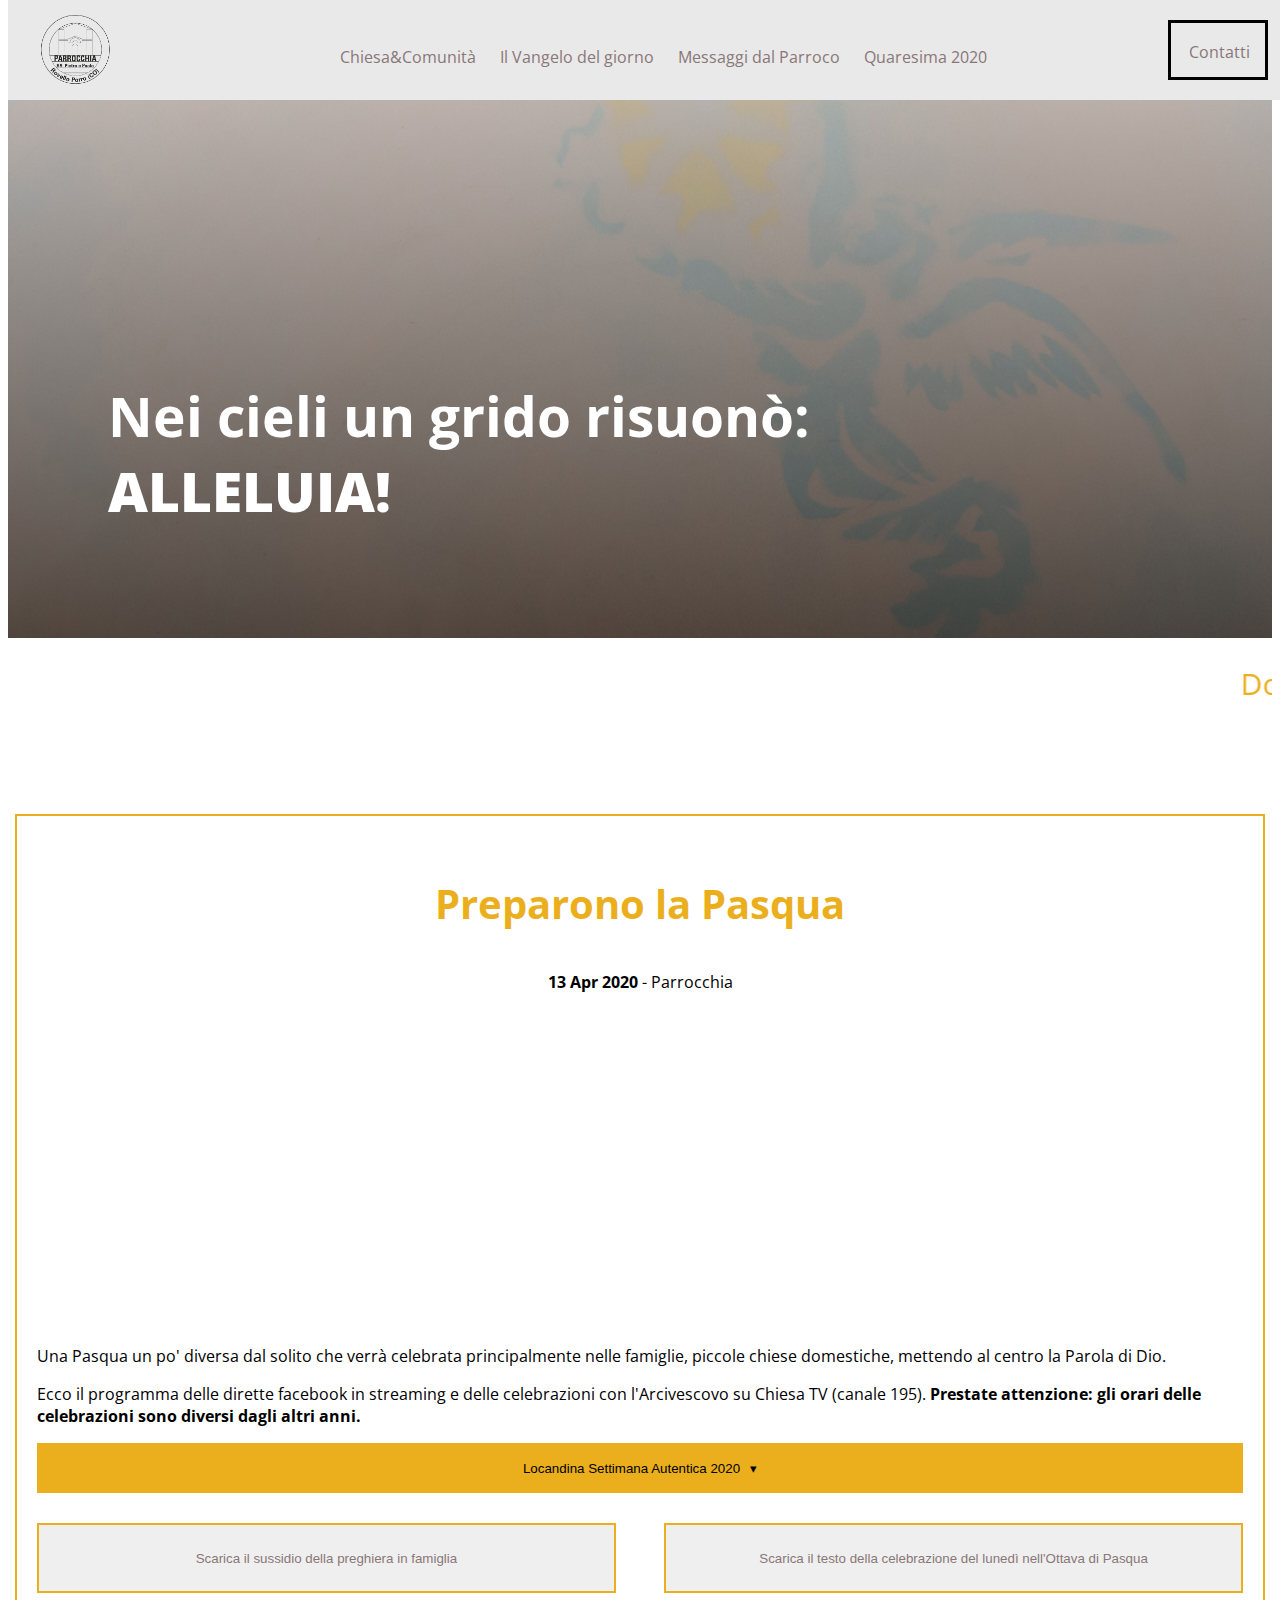
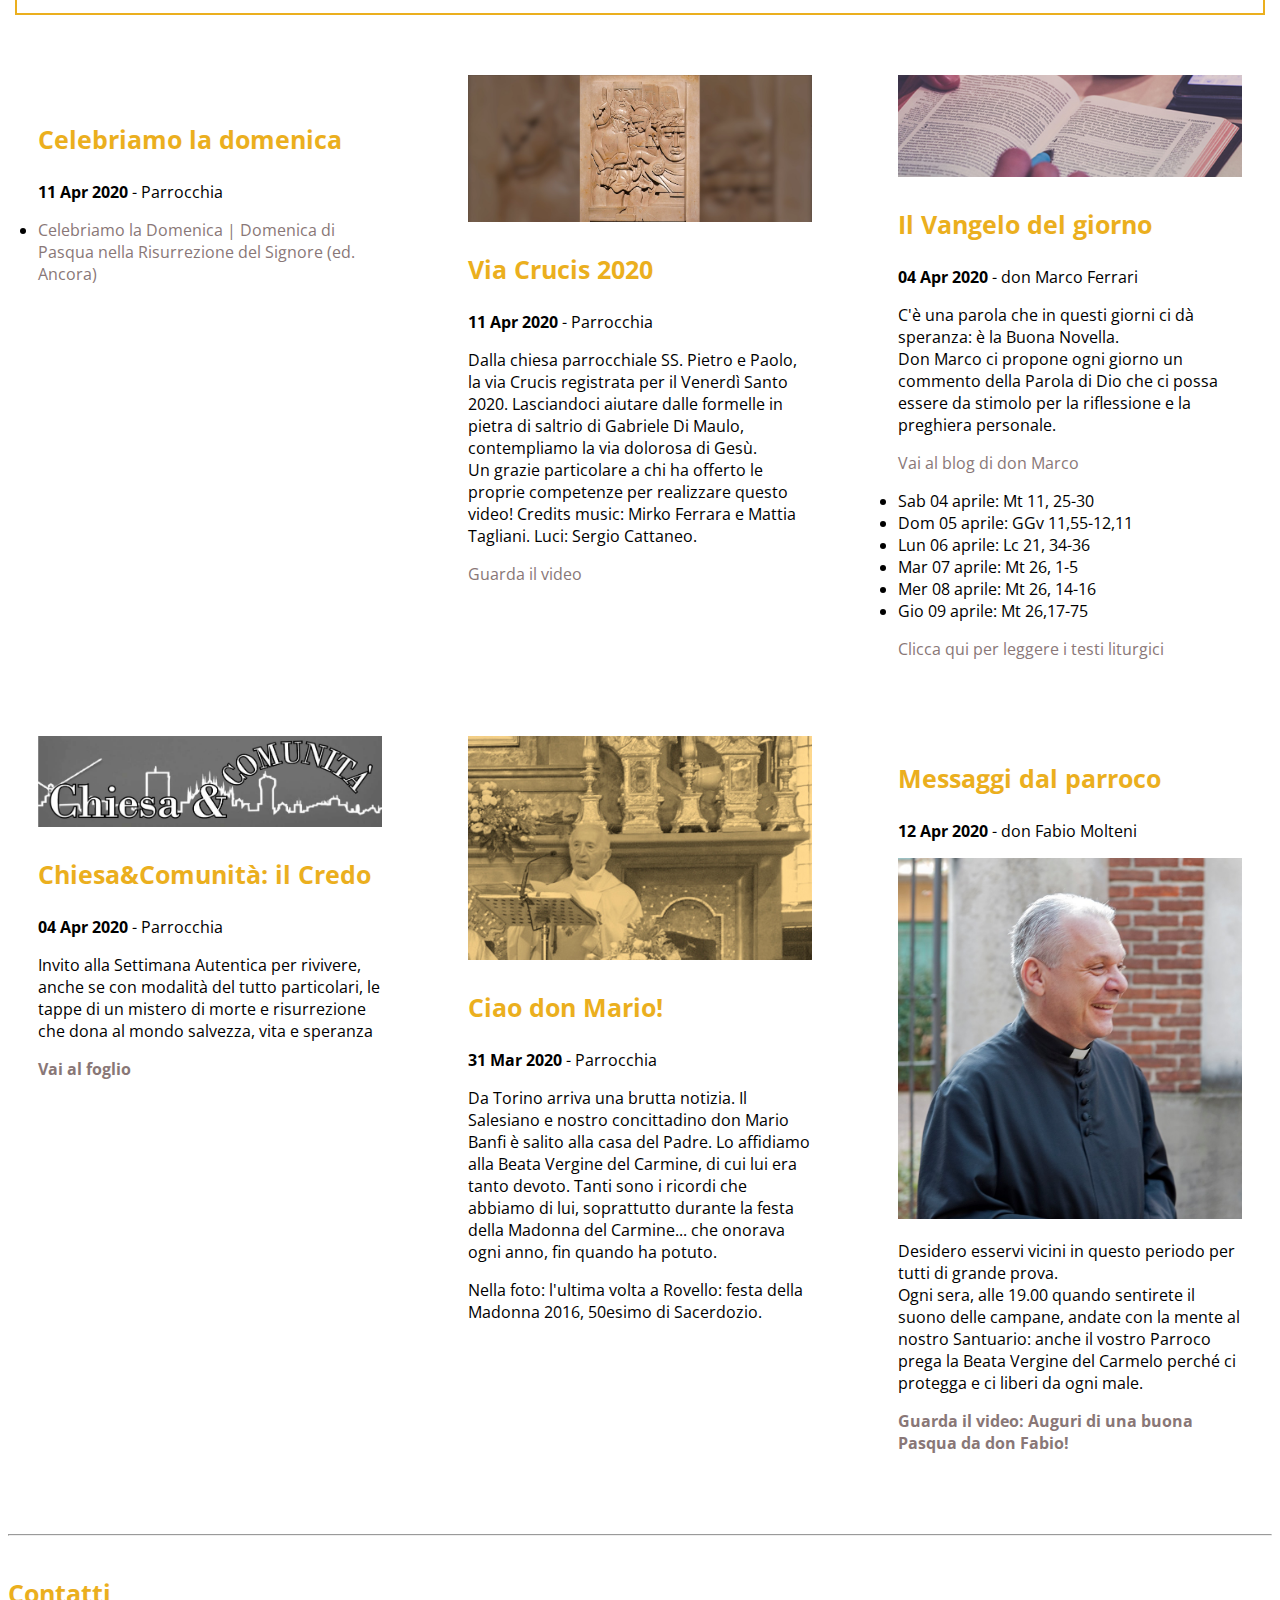
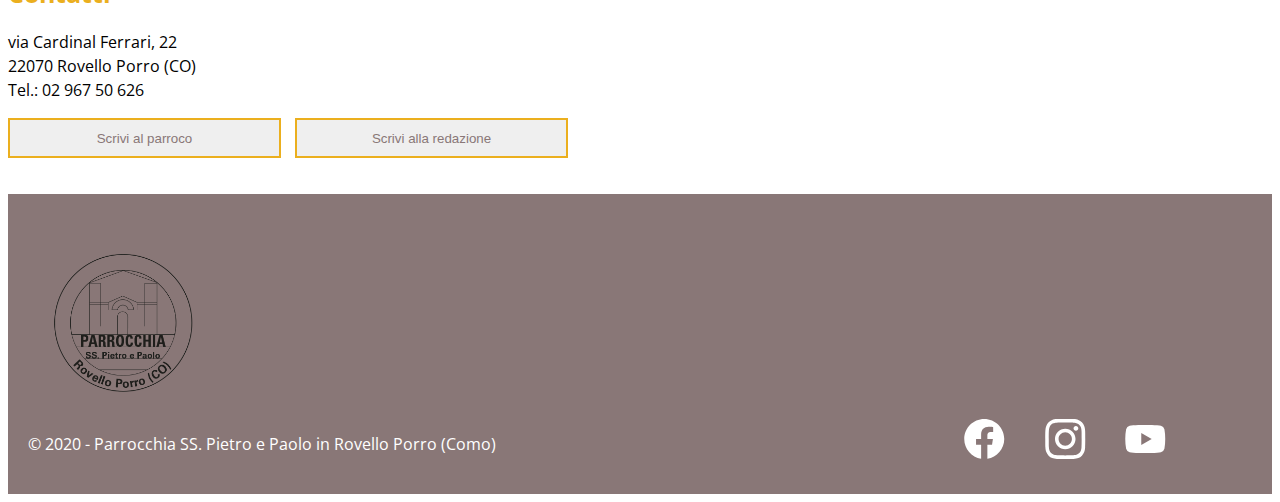
==== index.htm @ c9ba7855 "Initial commit" ====
<!DOCTYPE html>
<html lang="it">
<head>
  <meta charset="UTF-8">
  <meta name="description" content="La vita, le attività e le celebrazioni liturgiche della comunità cristiana SS. Pietro e Paolo di Rovello Porro">
  <meta name="viewport" content="width=device-width, initial-scale=1.0">
  <meta http-equiv="X-UA-Compatible" content="ie=edge">
  <link rel="icon" href="asset/favicon.png" type="image/png" />
  <title>Parrocchia SS. Pietro e Paolo - Rovello Porro</title>

  <link rel="stylesheet" type="text/css" href="https://cdnjs.cloudflare.com/ajax/libs/normalize/8.0.1/normalize.min.css">
  <link rel="stylesheet" type="text/css" href="style.css">

  <link href="https://fonts.googleapis.com/css?family=Open+Sans:400,800&display=swap" rel="stylesheet">


</head>
<body>

<div class="header">
  <div class="header_logo">
    <a href=""><img src="asset/img/logoParrocchia.png" alt=""></a>
  </div>
  <div class="header__menu">
    <ul>
      <li><a href="#Chiesa&C">Chiesa&Comunità</a></li>
      <li><a href="#vangelo">Il Vangelo del giorno</a></li>
      <li><a href="#Parroco">Messaggi dal Parroco</a></li>
      <li><a href="">Quaresima 2020</a></li>
    </ul>
  </div>
  <div class="header_cta">
  <a href="#contact">Contatti</a>
  </div>

  <div class="header__hamburger">
    <?xml version="1.0" encoding="UTF-8"?>
    <svg width="30px" height="40px" viewBox="0 0 980 784" version="1.1" xmlns="http://www.w3.org/2000/svg" xmlns:xlink="http://www.w3.org/1999/xlink">
        <defs></defs>
        <g id="Page-1" stroke="none" stroke-width="1" fill="none" fill-rule="evenodd">
            <g id="e1b7d3c5d269dc0eefdb02f7229513a6" transform="translate(490.000000, 392.000000) scale(-1, 1) translate(-490.000000, -392.000000) " fill="#EBAF1E" fill-rule="nonzero">
                <path d="M98.7,169.9 L895.4,169.9 C942.1,169.9 980,132 980,85.3 C980,38.6 942.1,0.7 895.4,0.7 L98.7,0.7 C52,0.7 14.1,38.6 14.1,85.3 C14.1,132 52,169.9 98.7,169.9 M884.8,303.9 L88.1,303.9 C39.5,303.9 0,343.3 0,392 C0,440.7 39.5,480.1 88.1,480.1 L884.8,480.1 C933.5,480.1 972.9,440.6 972.9,392 C972.9,343.4 933.5,303.9 884.8,303.9 M631,621.1 L95.2,621.1 C50.4,621.1 14.1,657.4 14.1,702.2 C14.1,747 50.4,783.3 95.2,783.3 L631,783.3 C675.8,783.3 712.1,747 712.1,702.2 C712.1,657.4 675.8,621.1 631,621.1" id="Shape"></path>
            </g>
        </g>
    </svg>
  </div>
</div>

<div class="hero">

  <h1>Nei cieli un grido risuonò:<br><b>ALLELUIA!</b></h1>

</div>

<marquee behavior="" direction="left">Domenica 19 aprile alle ore 17.30 in diretta dal Santuario della B. V. del Carmine, S. Rosario e S. Messa della domenica nell'Ottava di Pasqua</marquee>

<div id="settimanaSanta"class="grid">
<div class="grid_post--diocesi">
  <h3>Preparono la Pasqua</h3>
  <center><p><b>13 Apr 2020</b> - Parrocchia</p></center>
  <center><iframe width="560" height="315" src="https://www.youtube.com/embed/DobUyLXPvnI" frameborder="0" allow="accelerometer; autoplay; encrypted-media; gyroscope; picture-in-picture" allowfullscreen></iframe></center>
    <p>Una Pasqua un po' diversa dal solito che verrà celebrata principalmente nelle famiglie,
    piccole chiese domestiche, mettendo al centro la Parola di Dio. </p>
    <p>Ecco il programma delle dirette facebook in streaming e delle celebrazioni
    con l'Arcivescovo su Chiesa TV (canale 195). <b>Prestate attenzione:  gli orari delle celebrazioni sono diversi dagli altri anni.</b></p>
    <section id="accordion">
        <button class="accordion__text">Locandina Settimana Autentica 2020</button>
        <div class="accordion__content">
          <img src="asset/img/settimanaSanta_2020.jpg" alt="locandina settimana autentica Rovello">
				</div>
</section>
<div class="sussidi">
  <button><a href="https://www.chiesadimilano.it/news/chiesa-diocesi/sussidi-per-la-settimana-autentica-in-famiglia-315088.html" target="_blank">Scarica il sussidio della preghiera in famiglia</a></button>
  <button><a href="https://bit.ly/LunedìDellAngeloRovello" target="_blank">Scarica il testo della celebrazione del lunedì nell'Ottava di Pasqua</a></button>
</div>
</div>

<div class="grid_post">
    <img src="asset/img/domenicaDiPasqua.jpg" alt="">
    <h3>Celebriamo la domenica</h3>
    <p><b>11 Apr 2020</b> - Parrocchia</p>
    <p>
    <li><a href="http://www.ancoraeditrice.it/uploads/1/0/8/8/108893743/12_aprile_2020_domenica_di_pasqua_1.pdf" target="_blank">Celebriamo la Domenica | Domenica di Pasqua nella Risurrezione del Signore (ed. Ancora)</a></li>
  </p>

  </div>

  <div class="grid_post">
    <img src="asset/img/ViaCrucis2020.png" alt="">
    <h3>Via Crucis 2020</h3>
    <p><b>11 Apr 2020</b> - Parrocchia</p>
    <p>Dalla chiesa parrocchiale SS. Pietro e Paolo, la via Crucis registrata per il Venerdì Santo 2020. Lasciandoci aiutare dalle formelle in pietra di saltrio di Gabriele Di Maulo, contempliamo la via dolorosa di Gesù.
<br>Un grazie particolare a chi ha offerto le proprie competenze per realizzare questo video!
Credits music: Mirko Ferrara e Mattia Tagliani. Luci: Sergio Cattaneo. </p>
    <a href="https://youtu.be/bACeXqtJx9U"target="_blank">Guarda il video</a>
  </div>

  <div id="vangelo" class="grid_post">
    <img src="asset/img/Vangelo.jpeg" alt="">
    <h3>Il Vangelo del giorno</h3>
    <p><b>04 Apr 2020</b> - don Marco Ferrari</p>
    <p>C'è una parola che in questi giorni ci dà speranza: è la Buona Novella. <br>Don Marco ci propone ogni giorno un commento della Parola di Dio che ci possa essere da stimolo per la riflessione e la preghiera personale.</p>
    <a href="https://undiscepolo.wordpress.com/"target="_blank">Vai al blog di don Marco</a>
    <p>
      <li>Sab 04 aprile: Mt 11, 25-30</li>
      <li>Dom 05 aprile: GGv 11,55-12,11</li>
      <li>Lun 06 aprile: Lc 21, 34-36</li>
      <li>Mar 07 aprile: Mt 26, 1-5</li>
      <li>Mer 08 aprile: Mt 26, 14-16</li>
      <li>Gio 09 aprile: Mt 26,17-75</li>
      <p><a href="https://www.liturgiagiovane.org/default.php">Clicca qui per leggere i testi liturgici</a></p>
    </p>
  </div>

  <div id="Chiesa&C" class="grid_post">
    <img src="asset/img/chiesaEC.jpg" alt="">
    <h3>Chiesa&Comunità: il Credo</h3>
    <p><b>04 Apr 2020</b> - Parrocchia</p>
    <p>Invito alla Settimana Autentica per rivivere, anche se con modalità del tutto particolari, le tappe di un mistero di morte e risurrezione che dona al mondo salvezza, vita e speranza</p><b><a href="http://www.bit.ly/FogliSettimanaliRovello">Vai al foglio</a></b>
  </div>

  <div class="grid_post">
    <img src="asset/img/donMario.jpg" alt="don Mario Banfi">
    <h3>Ciao don Mario!</h3>
    <p><b>31 Mar 2020</b> - Parrocchia</p>
    <p>Da Torino arriva una brutta notizia.
  Il Salesiano e nostro concittadino don Mario Banfi è salito alla casa del Padre.
  Lo affidiamo alla Beata Vergine del Carmine, di cui lui era tanto devoto.
  Tanti sono i ricordi che abbiamo di lui, soprattutto durante la festa della Madonna del Carmine... che onorava ogni anno, fin quando ha potuto. </p>
  <p> Nella foto: l'ultima volta a Rovello: festa della Madonna 2016, 50esimo di Sacerdozio.</p>
  </div>

  <div id="Parroco" class="grid_post">
    <h3>Messaggi dal parroco</h3>
    <p><b>12 Apr 2020</b> - don Fabio Molteni</p>
    <img src="asset/img/donFabio.jpg" alt="don Fabio Molteni">
    <p>Desidero esservi vicini in questo periodo per tutti di grande prova. <br>Ogni sera, alle 19.00 quando sentirete il suono delle campane, andate con la mente al nostro Santuario: anche il vostro Parroco prega la Beata Vergine del Carmelo perché ci protegga e ci liberi da ogni male.</p>
    <b><a href="https://youtu.be/5yrZFWorqBE" target="_blank">Guarda il video: Auguri di una buona Pasqua da don Fabio!</a></b>
  </div>

</div>

<hr>

<div id="contact" class="contatti">
  <div class="contatti_info">
    <h3>Contatti</h3>
    <p>
      via Cardinal Ferrari, 22 <br>22070 Rovello Porro (CO) <br>Tel.: 02 967 50 626 <br>
    </p>
    <p>
      <button><a href="mailto:moltenidonfabio@gmail.com">Scrivi al parroco</a></button>
      <button><a href="mailto:ilcampanonedirovello@gmail.com">Scrivi alla redazione</a></button>
    </p>
  </div>
</div>

<div class="footer">
  <div class="footer_structure">
    <div class="footer_logo">
      <img src="asset/img/logoParrocchia.png" alt="">
    </div>
  </div>
  <div class="footer_structure--info">
    <div class="footer_info">
      &copy 2020 - Parrocchia SS. Pietro e Paolo in Rovello Porro (Como)
    </div>
    <div class="footer_social">
      <ul>
      <li><a href="https://www.facebook.com/chiesadirovello"><svg role="img" width=100% height="40px" viewBox="0 0 24 24" fill="#fff" xmlns="http://www.w3.org/2000/svg"><path d="M23.9981 11.9991C23.9981 5.37216 18.626 0 11.9991 0C5.37216 0 0 5.37216 0 11.9991C0 17.9882 4.38789 22.9522 10.1242 23.8524V15.4676H7.07758V11.9991H10.1242V9.35553C10.1242 6.34826 11.9156 4.68714 14.6564 4.68714C15.9692 4.68714 17.3424 4.92149 17.3424 4.92149V7.87439H15.8294C14.3388 7.87439 13.8739 8.79933 13.8739 9.74824V11.9991H17.2018L16.6698 15.4676H13.8739V23.8524C19.6103 22.9522 23.9981 17.9882 23.9981 11.9991Z"/></svg></a></li>
      <li><a href="https://www.instagram.com/oratoriorovello"><svg role="img" width=100% height="40px" viewBox="0 0 24 24" fill="#fff" xmlns="http://www.w3.org/2000/svg"><path d="M12 0C8.74 0 8.333.015 7.053.072 5.775.132 4.905.333 4.14.63c-.789.306-1.459.717-2.126 1.384S.935 3.35.63 4.14C.333 4.905.131 5.775.072 7.053.012 8.333 0 8.74 0 12s.015 3.667.072 4.947c.06 1.277.261 2.148.558 2.913.306.788.717 1.459 1.384 2.126.667.666 1.336 1.079 2.126 1.384.766.296 1.636.499 2.913.558C8.333 23.988 8.74 24 12 24s3.667-.015 4.947-.072c1.277-.06 2.148-.262 2.913-.558.788-.306 1.459-.718 2.126-1.384.666-.667 1.079-1.335 1.384-2.126.296-.765.499-1.636.558-2.913.06-1.28.072-1.687.072-4.947s-.015-3.667-.072-4.947c-.06-1.277-.262-2.149-.558-2.913-.306-.789-.718-1.459-1.384-2.126C21.319 1.347 20.651.935 19.86.63c-.765-.297-1.636-.499-2.913-.558C15.667.012 15.26 0 12 0zm0 2.16c3.203 0 3.585.016 4.85.071 1.17.055 1.805.249 2.227.415.562.217.96.477 1.382.896.419.42.679.819.896 1.381.164.422.36 1.057.413 2.227.057 1.266.07 1.646.07 4.85s-.015 3.585-.074 4.85c-.061 1.17-.256 1.805-.421 2.227-.224.562-.479.96-.899 1.382-.419.419-.824.679-1.38.896-.42.164-1.065.36-2.235.413-1.274.057-1.649.07-4.859.07-3.211 0-3.586-.015-4.859-.074-1.171-.061-1.816-.256-2.236-.421-.569-.224-.96-.479-1.379-.899-.421-.419-.69-.824-.9-1.38-.165-.42-.359-1.065-.42-2.235-.045-1.26-.061-1.649-.061-4.844 0-3.196.016-3.586.061-4.861.061-1.17.255-1.814.42-2.234.21-.57.479-.96.9-1.381.419-.419.81-.689 1.379-.898.42-.166 1.051-.361 2.221-.421 1.275-.045 1.65-.06 4.859-.06l.045.03zm0 3.678c-3.405 0-6.162 2.76-6.162 6.162 0 3.405 2.76 6.162 6.162 6.162 3.405 0 6.162-2.76 6.162-6.162 0-3.405-2.76-6.162-6.162-6.162zM12 16c-2.21 0-4-1.79-4-4s1.79-4 4-4 4 1.79 4 4-1.79 4-4 4zm7.846-10.405c0 .795-.646 1.44-1.44 1.44-.795 0-1.44-.646-1.44-1.44 0-.794.646-1.439 1.44-1.439.793-.001 1.44.645 1.44 1.439z"/></svg> </a></li>
      <li><a href="https://www.youtube.com/channel/UCUZFu-BJmOidLl8p5e-5DWQ/videos"><svg role="img" width=100% height="40px" fill="#fff" xmlns="http://www.w3.org/2000/svg" viewBox="0 0 24 24"><path d="M23.495 6.205a3.007 3.007 0 0 0-2.088-2.088c-1.87-.501-9.396-.501-9.396-.501s-7.507-.01-9.396.501A3.007 3.007 0 0 0 .527 6.205a31.247 31.247 0 0 0-.522 5.805 31.247 31.247 0 0 0 .522 5.783 3.007 3.007 0 0 0 2.088 2.088c1.868.502 9.396.502 9.396.502s7.506 0 9.396-.502a3.007 3.007 0 0 0 2.088-2.088 31.247 31.247 0 0 0 .5-5.783 31.247 31.247 0 0 0-.5-5.805zM9.609 15.601V8.408l6.264 3.602z"/></svg></a></li>
      </ul>
    </div>
  </div>
</div>


  <script src="https://code.jquery.com/jquery-1.12.4.min.js"></script>

  <script type="text/javascript">
    /* Open Panel */
    $( ".header__hamburger" ).on('click', function() {
      $(".header__menu").toggleClass("header__menu--open");
    });

    /* Open accordion */
    $("#accordion .accordion__content").hide();
   $("button.accordion__text").click(function(){
       $(this).next().slideToggle('fast', function(){
           $(this).prev("button.accordion__text").toggleClass("active");
       });
   return false;
});
  </script>
</body>
</html>
---- style.css ----
body, html{font-family: Open Sans;}
hr{max-width: 1300px;}
h3{font-size: 25px; color: #EBAF1E;}

/* Accordion */
.accordion__text{width: 100%; height: 50px; margin: auto; border: none; background-color: #EBAF1E;}
.accordion__content img {
    width: 100%;
    height: auto;
    margin-top: 4px;
  }

  button.active {background: #EEE;}
  button.active::after{content: '\25b4'; float: center; margin-left: 10px; transform: scale(1.0);}
  button.accordion__text::after{content: '\25be'; float: center; margin-left: 10px; transform: scale(1);}
  button.accordion__text:focus{outline-width: 0px;}
/* !a Tag */
a{text-decoration: none; color: #897777;}
a:hover{color: #fff; background-color: #EBAF1E; }

/*! Slider */
.slidershow{
  width: 1300px;
  height: 800px;
  overflow: hidden;
  padding: 15px 0;
}

.middle{
  position: relative;
  margin: auto;
}

.navigation{
  position: absolute;
  bottom: 20px;
  left: 50%;
  transform: translateX(-50%);
  display: flex;
}
.bar{
  width: 10px;
  height: 10px;
  border: 2px solid #fff;
  border-radius: 50%;
  margin: 6px;
  cursor: pointer;
  transition: 0.4s infinite;
}
.bar:hover{
  background: #fff;
}

input[name="r"]{
  position: absolute;
  visibility: hidden;
}

.slides{
  width: 500%;
  height: 100%;
  display: flex;
}

.slide{
  width: 20%;
  transition: 0.6s;
}

.slide img {
  width: 100%;
  height: auto;
}

#r1:checked ~ .s1{
  margin-left: 0%
}

#r2:checked ~ .s2{
  margin-left: -20%
}

#r7:checked ~ .s7{
  margin-left: 0%
}

#r8:checked ~ .s8{
  margin-left: -20%
}
/* ! Header*/
.header{
  background-color: #EAE9EA;
  display: flex;
  justify-content: space-between;
  padding: 20px;
  height: 100px;
  z-index: 3;
  position: fixed;
  top:0;
  width: 100%;}
}

.header__menu ul{list-style-type: none; padding: 0;}
.header__menu ul li{display: inline-block;}
.header__menu ul li a{padding: 10px; display: inline-block;}

.header_logo img {height: 100px; margin-top: -25px;}
.header_cta{border: 3px solid #000; width: 100px; padding: 18px;text-align: center;}
.header__hamburger{display: none;}

/* ! Hero*/
.hero{padding: 100px; background: linear-gradient(0deg, rgba(0, 0, 0, 0.6), rgba(204, 204, 204, 0.6)), url('asset/img/copertinaTempoPasquale.jpg'); background-repeat: no-repeat;
background-size: cover; -o-background-size: cover; -moz-background-size: cover; background-position: center center; height: 70vh; position: relative; z-index: 1;}
h1{font-size: 55px; max-width: 1200px; margin-top: 30vh; color: #fff;}
.hero-santuario{padding: 100px; background: linear-gradient(0deg, rgba(0, 0, 0, 0.6), rgba(204, 204, 204, 0.6)), url('asset/img/santuario/santuarioCover.jpg'); background-repeat: no-repeat;
background-size: cover; -o-background-size: cover; -moz-background-size: cover; background-position: center center; height: 90vh; position: relative; z-index: 1;}


/* Marquee */
marquee{padding: 25px;font-size: 30px; font-weight: 400;font-family: 'Open Sans'; color: #EBAF1E;}

/* ! Grid */
.grid{display:flex; flex-wrap: wrap; justify-content: space-between; max-width: 1300px; margin: 50px auto;}
.grid_post{flex-basis: 32%; padding: 30px;}
.grid_post img{width: 100%; height: auto;}
.grid_post h3{font-size: 25px; color: #EBAF1E;}
.grid_post p{font-size: 16px;}

.grid_post--diocesi{
  border: 2px solid #EBAF1E; max-width: 1250px; margin: 30px auto; padding: 20px;
}
.grid_post--diocesi h3 {
  text-align: center; font-size: 40px;
}

/* ! multi-column */
.multi-column{flex-basis: 48%; flex-wrap: wrap; max-width: 1300px; margin: 0px auto; padding: 35px; padding-top: 0px;}
.multi-column img {width: 100%; margin: 30px 0; }
.multi-column h3 {margin-top: 0px;}

/*Settimana santa sussidi */
.sussidi{display: flex; flex-wrap: wrap; justify-content: space-between; padding-top:30px;}
button {height: 70px; flex-basis: 48%; border: 2px solid #EBAF1E;}

/* ! Contatti */
.contatti{display:flex; flex-wrap: wrap; justify-content: space-between; max-width: 1300px; margin: 20px auto;}
.contatti_info{flex-basis: 48%; line-height: 24px;}
.contatti button {width: 45%; height: 40px; padding: 10px; margin-right: 10px;}

/* ! Top button */
#myBtn {
  display: none; /* Hidden by default */
  position: fixed; /* Fixed/sticky position */
  bottom: 20px; /* Place the button at the bottom of the page */
  right: 30px; /* Place the button 30px from the right */
  z-index: 99; /* Make sure it does not overlap */
  border: 1px solid #eee; /* Remove borders */
  outline: none; /* Remove outline */
  background-color: #eee; /* Set a background color */
  color: #000; /* Text color */
  cursor: pointer; /* Add a mouse pointer on hover */
  padding: 15px; /* Some padding */
  border-radius: 0px !important;  /* Rounded corners */
  font-size: 18px; /* Increase font size */
}

.icon-arrow-up{height: 30px; }

#myBtn:hover {
  background-color: #EBAF1E; /* Add a dark-grey background on hover */
  color: #fff;
}
/*! Footer */
.footer{
  height: 300px;
  width: 100%;
  background: #897777;
  color: #fff;
  padding: 20px;
}
.footer_structure {display: flex; justify-content: space-between; max-width: 1300px; margin: auto;}
.footer_structure--info{margin:0px auto; height: 50px; max-width: 1300px; display: flex; justify-content: space-between;}
.footer_logo{display: inline-block;flex-basis: 50%;}

.footer_info{flex-basis: 50%; line-height: 50px;}
.footer_social{flex-basis: 25%;}
.footer_social ul {list-style-type: none; padding: 0; margin: 0px;}
.footer_social ul li {display: inline-block; width: 25%;}
.footer_logo img {height: 200px;}



/* -------------------------------------------------------------------------------- */
/* ! Tablet */
/* -------------------------------------------------------------------------------- */

/* single-column */
.single-column{padding: 50px;}

/* -------------------------------------------------------------------------------- */
/* ! Smartphone */
/* -------------------------------------------------------------------------------- */

@media (max-width: 767px ) {
hr{margin: 30px;}
/* ! Hero */
  .hero{padding: 50px;}
  .hero-santuario {height: 100vh;}
  .hero-santuario h1 {margin-top: 30vh; font-size: 22px;}
  h1{font-size: 25px; margin-top: 45vh; text-align: center;}

  .hero-santuario{padding: 50px;}

/* ! Caroseul */
.slidershow{
  width: 42px;
  height: auto;
  overflow: hidden;
}




/* ! Grid */
  .grid{margin-top: 25px;}
  .grid_post{flex-basis: 100%;}
  .grid_post--diocesi img {
    height: auto; width: 100%;
  }
  .grid_post--diocesi{margin: 30px;}

  /* single-column */
  .single-column{margin: 0px auto; padding: 0px 35px;}
  /* ! multi-column */
  .multi-column{flex-basis: 100%;}

/* ! Menu */
.header__menu {position: absolute; max-height: 0; top: 100px; left: 0; width: 100%; overflow: hidden; background-color:#EAE9EA; transition: all 0.5s ease;}
.header__menu ul li {display: block; text-align: center;}

.header__hamburger{display: block; width: 60px; text-align: right;padding-top: 10px;}

.header__menu--open {max-height: 1000px;}

/* ! Cta */
.header_cta{border: none; border-bottom: 2px solid #000; width: 100px; padding: 18px;text-align: center;}

/*Sussidi Settimana santa */
button {flex-basis: 100%; margin-bottom: 5px;}

/* ! Contatti */
.contatti_info{flex-basis: 100%; margin: 30px;}
iframe{width: 100%;}
.contatti button {width: 100%; height: 40px; margin-bottom: 10px;}

/*! Footer */
.footer{height: 400px}
.footer_logo{margin: auto;}
.footer_structure--info{flex-wrap: wrap;}
.footer_info{flex-basis: 100%; line-height: 20px; margin-top: 20px;}
.footer_social{flex-basis: 100%;}
.footer_social ul li {margin: 20px auto;}
}

/* ! Box Sizing */
*,
*:before,
*:after {
  -webkit-box-sizing: border-box;
  -moz-box-sizing: border-box;
  box-sizing: border-box;
}
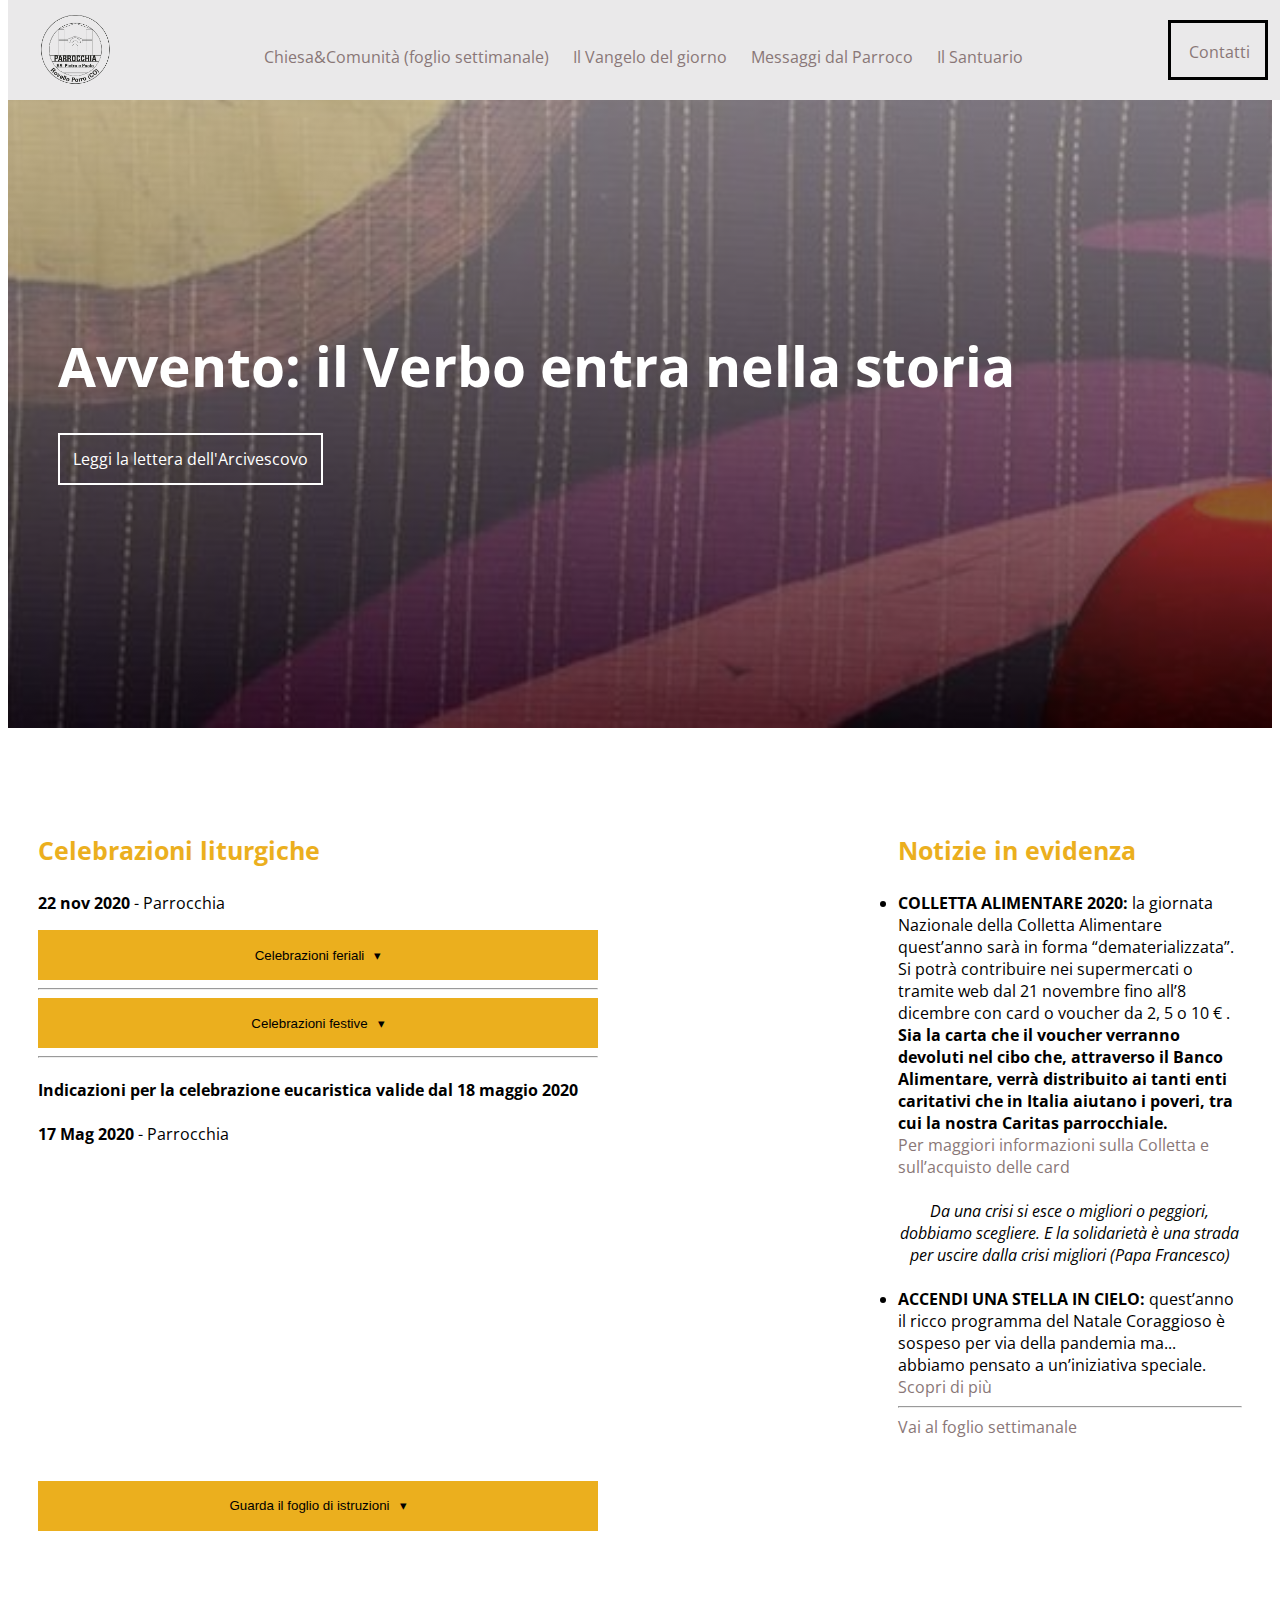
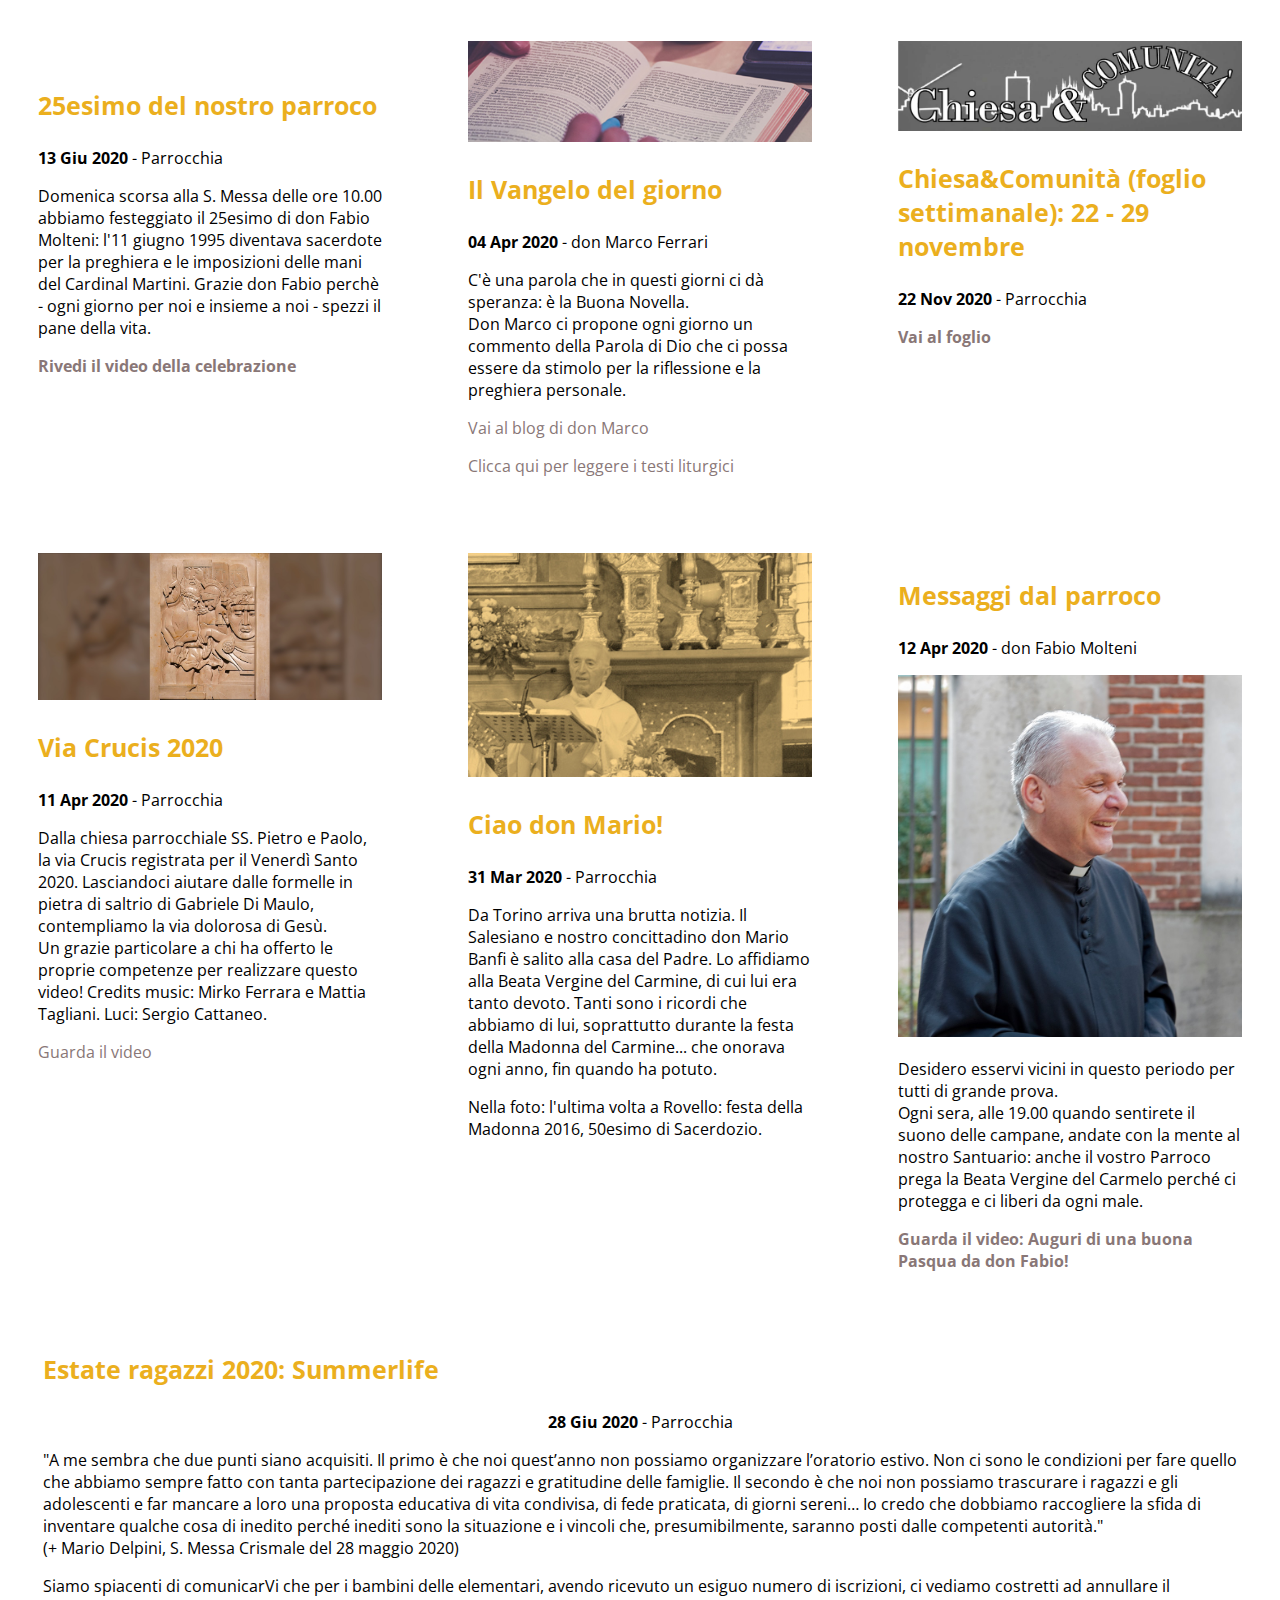
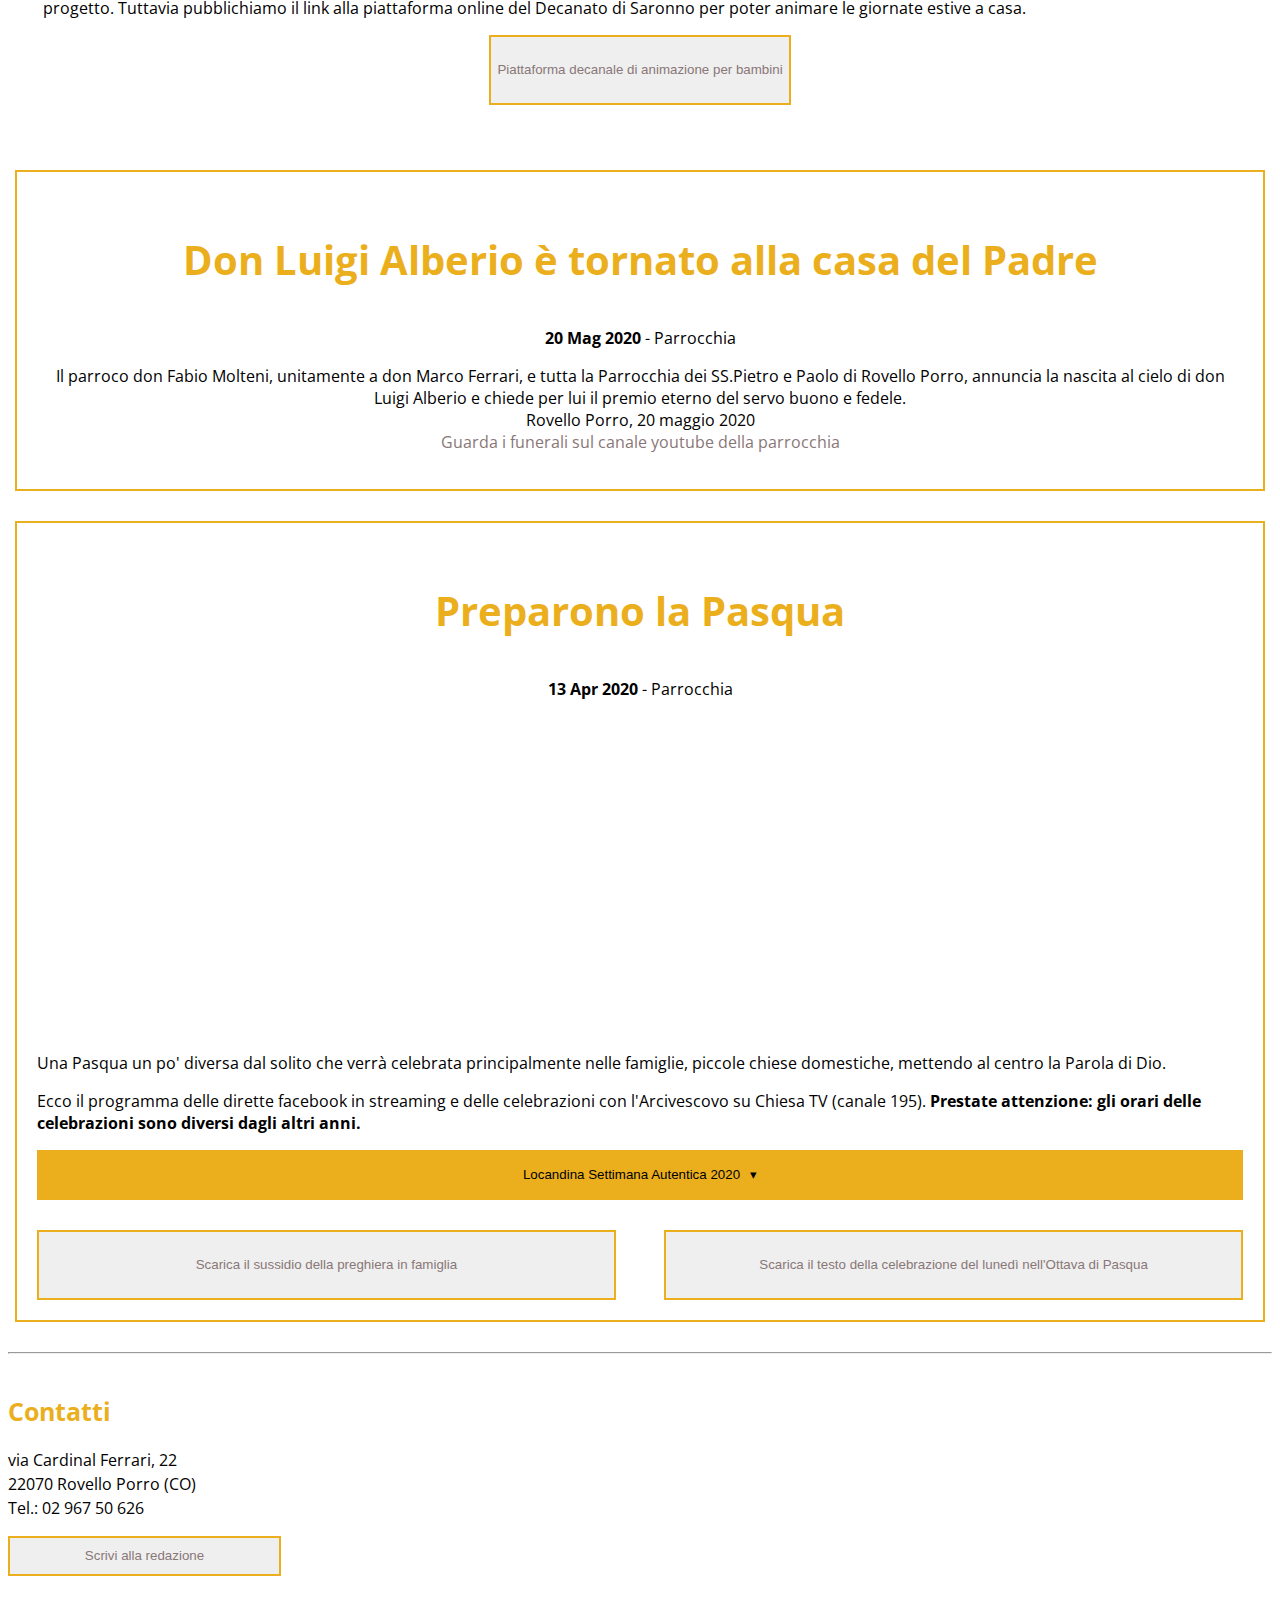
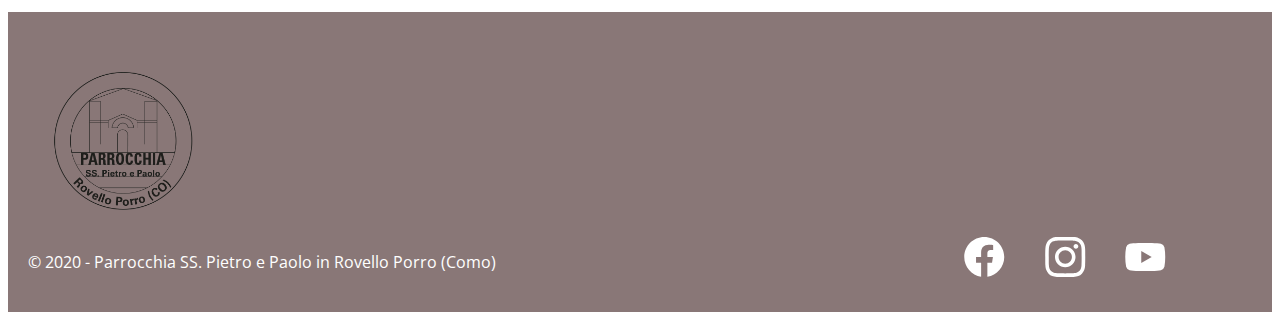
==== commit 0e9af6ce: "0.0" ====
--- a/index.htm
+++ b/index.htm
@@ -1,5 +1,3 @@
-
-
 <!DOCTYPE html>
 <html lang="it">
 <head>
@@ -10,11 +8,26 @@
   <link rel="icon" href="asset/favicon.png" type="image/png" />
   <title>Parrocchia SS. Pietro e Paolo - Rovello Porro</title>
 
+  <!-- Global site tag (gtag.js) - Google Analytics -->
+<script async src="https://www.googletagmanager.com/gtag/js?id=UA-167029281-1"></script>
+<script>
+  window.dataLayer = window.dataLayer || [];
+  function gtag(){dataLayer.push(arguments);}
+  gtag('js', new Date());
+
+  gtag('config', 'UA-167029281-1');
+</script>
+
   <link rel="stylesheet" type="text/css" href="https://cdnjs.cloudflare.com/ajax/libs/normalize/8.0.1/normalize.min.css">
   <link rel="stylesheet" type="text/css" href="style.css">
 
   <link href="https://fonts.googleapis.com/css?family=Open+Sans:400,800&display=swap" rel="stylesheet">
-
+  <link rel="stylesheet" href="https://cdnjs.cloudflare.com/ajax/libs/font-awesome/4.7.0/css/font-awesome.min.css">
+  <script type="text/javascript">
+var _iub = _iub || [];
+_iub.csConfiguration = {"ccpaAcknowledgeOnDisplay":true,"lang":"it","siteId":1899039,"cookiePolicyId":24138742, "banner":{ "acceptButtonDisplay":true,"customizeButtonDisplay":true,"position":"top" }};
+</script>
+<script type="text/javascript" src="//cdn.iubenda.com/cs/iubenda_cs.js" charset="UTF-8" async></script>
 
 </head>
 <body>
@@ -25,10 +38,10 @@
   </div>
   <div class="header__menu">
     <ul>
-      <li><a href="#Chiesa&C">Chiesa&Comunità</a></li>
+      <li><a href="#Chiesa&C">Chiesa&Comunità (foglio settimanale)</a></li>
       <li><a href="#vangelo">Il Vangelo del giorno</a></li>
       <li><a href="#Parroco">Messaggi dal Parroco</a></li>
-      <li><a href="">Quaresima 2020</a></li>
+      <li><a href="santuario.htm">Il Santuario</a></li>
     </ul>
   </div>
   <div class="header_cta">
@@ -49,14 +62,168 @@
 </div>
 
 <div class="hero">
-
-  <h1>Nei cieli un grido risuonò:<br><b>ALLELUIA!</b></h1>
-
-</div>
-
-<marquee behavior="" direction="left">Domenica 19 aprile alle ore 17.30 in diretta dal Santuario della B. V. del Carmine, S. Rosario e S. Messa della domenica nell'Ottava di Pasqua</marquee>
-
-<div id="settimanaSanta"class="grid">
+  <h1>Avvento: il Verbo entra nella storia</h1>
+  <a class="button" target="_blank" href="https://www.chiesadimilano.it/wp-content/uploads/2020/11/Delpini_Il-verbo-entra-nella-storia_Avvento_NP.pdf">Leggi la lettera dell'Arcivescovo</a>
+</div>
+<button onclick="topFunction()" id="myBtn" title="Go to top"><i class="fa fa-arrow-up"></i></button>
+
+<div class="grid">
+  <div class="grid_post">
+    <h3>Celebrazioni liturgiche</h3>
+    <p><b>22 nov 2020</b> - Parrocchia</p>
+    <section id="accordion">
+        <button class="accordion__text">Celebrazioni feriali</button>
+        <div class="accordion__content">
+          <h4>Lunedì, Martedì, Mercoledì</h4>
+          <p>8.45 Rosario e S. Messa</p>
+          <h4>Giovedì</h4>
+          <p>8.45 Rosario e S. Messa con preghiera per le vocazioni</p>
+          <h4>Venerdì</h4>
+          <p>8.45 Rosario e S. Messa</p>
+          <p>Il primo venerdì del mese: segue, adorazione eucaristica</p>
+          <h4>Sabato</h4>
+          <p>10.00 - 12.30 Sacerdote disponibile per le confessioni</p>
+				</div>
+        <hr>
+      <button class="accordion__text">Celebrazioni festive</button>
+      <div class="accordion__content">
+        <h4>Sabato</h4>
+        <p>18.00: S. Messa vigiliare</p>
+        <h4>Domenica</h4>
+        <p>8.00: S. Messa</p>
+        <p>10.00: S. Messa della comunità</p>
+        <p>18.00: S. Messa</p>
+      </div>
+    </section>
+    <hr>
+    <h4>Indicazioni per la celebrazione eucaristica valide dal 18 maggio 2020</h4>
+    <p><b>17 Mag 2020</b> - Parrocchia</p>
+    <iframe width="560" height="315" src="https://www.youtube.com/embed/0dDGtniZvlU" frameborder="0" allow="accelerometer; autoplay; encrypted-media; gyroscope; picture-in-picture" allowfullscreen></iframe></center>
+      <section id="accordion">
+          <button class="accordion__text">Guarda il foglio di istruzioni</button>
+          <div class="accordion__content">
+            <img src="asset/img/ripresaMesseInfografica.jpg" alt="">
+  				</div>
+        </section>
+      </div>
+
+  <div class="grid_post">
+    <h3>Notizie in evidenza</h3>
+    <ul>
+      <li>
+        <b>COLLETTA ALIMENTARE 2020:</b> la giornata Nazionale della Colletta Alimentare
+        quest’anno sarà in forma “dematerializzata”.<br>
+        Si potrà contribuire nei supermercati o tramite web dal 21 novembre fino all’8 dicembre
+        con card o voucher da 2, 5 o 10 € .
+        <b>Sia la carta che il voucher verranno devoluti nel cibo che, attraverso
+        il Banco Alimentare, verrà distribuito ai tanti enti caritativi che in Italia
+        aiutano i poveri, tra cui la nostra Caritas parrocchiale.
+      </b><br>
+      <a href="https://www.bancoalimentare.it" target="_blank">Per maggiori informazioni sulla Colletta e sull’acquisto delle card</a>
+      <br><br>
+      <center><i>
+        Da una crisi si esce o migliori o peggiori, dobbiamo scegliere. E la solidarietà è una strada per uscire dalla crisi migliori (Papa Francesco)
+      </i></center>
+      </li>
+      <br>
+      <li><b>ACCENDI UNA STELLA IN CIELO:</b> quest’anno il ricco programma del Natale Coraggioso
+        è sospeso per via della pandemia ma... abbiamo pensato a un’iniziativa speciale.
+        <a href="asset/img/accendiUnaStella.jpg">Scopri di più</a>
+      </li>
+      <hr>
+      <a href="#Chiesa&C">Vai al foglio settimanale</a>
+    </ul>
+  </div>
+</div>
+
+<div class="grid">
+  <div class="grid_post">
+    <img src="asset/img/25esimoDonFabio.jpg" alt="">
+    <h3>25esimo del nostro parroco</h3>
+    <p><b>13 Giu 2020</b> - Parrocchia</p>
+    <p>Domenica scorsa alla S. Messa delle ore 10.00 abbiamo festeggiato il 25esimo di don Fabio Molteni:
+      l'11 giugno 1995 diventava sacerdote per la preghiera e le imposizioni delle mani del Cardinal Martini.
+      Grazie don Fabio perchè - ogni giorno per noi e insieme a noi - spezzi il pane della vita.
+    </p>
+    <a href="https://www.youtube.com/watch?v=jXTmBX_dwck&t=1399s"><b>Rivedi il video della celebrazione</b></a>
+
+  </div>
+
+  <div id="vangelo" class="grid_post">
+    <img src="asset/img/Vangelo.jpeg" alt="">
+    <h3>Il Vangelo del giorno</h3>
+    <p><b>04 Apr 2020</b> - don Marco Ferrari</p>
+    <p>C'è una parola che in questi giorni ci dà speranza: è la Buona Novella. <br>Don Marco ci propone ogni giorno un commento della Parola di Dio che ci possa essere da stimolo per la riflessione e la preghiera personale.</p>
+    <a href="https://undiscepolo.wordpress.com/"target="_blank">Vai al blog di don Marco</a>
+      <p><a href="https://www.liturgiagiovane.org/default.php">Clicca qui per leggere i testi liturgici</a></p>
+  </div>
+
+  <div id="Chiesa&C" class="grid_post">
+    <img src="asset/img/chiesaEC.jpg" alt="">
+    <h3>Chiesa&Comunità (foglio settimanale): 22 - 29 novembre</h3>
+    <p><b>22 Nov 2020</b> - Parrocchia</p>
+    <p></p>
+      <b><a href="http://www.bit.ly/FogliSettimanaliRovello">Vai al foglio</a></b>
+  </div>
+
+  <div class="grid_post">
+    <img src="asset/img/ViaCrucis2020.png" alt="">
+    <h3>Via Crucis 2020</h3>
+    <p><b>11 Apr 2020</b> - Parrocchia</p>
+    <p>Dalla chiesa parrocchiale SS. Pietro e Paolo, la via Crucis registrata per il Venerdì Santo 2020. Lasciandoci aiutare dalle formelle in pietra di saltrio di Gabriele Di Maulo, contempliamo la via dolorosa di Gesù.
+<br>Un grazie particolare a chi ha offerto le proprie competenze per realizzare questo video!
+Credits music: Mirko Ferrara e Mattia Tagliani. Luci: Sergio Cattaneo. </p>
+    <a href="https://youtu.be/bACeXqtJx9U"target="_blank">Guarda il video</a>
+  </div>
+
+  <div class="grid_post">
+    <img src="asset/img/donMario.jpg" alt="don Mario Banfi">
+    <h3>Ciao don Mario!</h3>
+    <p><b>31 Mar 2020</b> - Parrocchia</p>
+    <p>Da Torino arriva una brutta notizia.
+  Il Salesiano e nostro concittadino don Mario Banfi è salito alla casa del Padre.
+  Lo affidiamo alla Beata Vergine del Carmine, di cui lui era tanto devoto.
+  Tanti sono i ricordi che abbiamo di lui, soprattutto durante la festa della Madonna del Carmine... che onorava ogni anno, fin quando ha potuto. </p>
+  <p> Nella foto: l'ultima volta a Rovello: festa della Madonna 2016, 50esimo di Sacerdozio.</p>
+  </div>
+
+  <div id="Parroco" class="grid_post">
+    <h3>Messaggi dal parroco</h3>
+    <p><b>12 Apr 2020</b> - don Fabio Molteni</p>
+    <img src="asset/img/donFabio.jpg" alt="don Fabio Molteni">
+    <p>Desidero esservi vicini in questo periodo per tutti di grande prova. <br>Ogni sera, alle 19.00 quando sentirete il suono delle campane, andate con la mente al nostro Santuario: anche il vostro Parroco prega la Beata Vergine del Carmelo perché ci protegga e ci liberi da ogni male.</p>
+    <b><a href="https://youtu.be/5yrZFWorqBE" target="_blank">Guarda il video: Auguri di una buona Pasqua da don Fabio!</a></b>
+  </div>
+
+</div>
+
+<div class="multi-column">
+  <h3>Estate ragazzi 2020: Summerlife</h3>
+  <center><p><b>28 Giu 2020</b> - Parrocchia</p></center>
+  <p>"A me sembra che due punti siano acquisiti.
+    Il primo è che noi quest’anno non possiamo organizzare l’oratorio estivo.
+    Non ci sono le condizioni per fare quello che abbiamo sempre fatto con tanta partecipazione dei ragazzi e gratitudine delle famiglie.
+    Il secondo è che noi non possiamo trascurare i ragazzi e gli adolescenti e far mancare a loro una proposta educativa di vita condivisa,
+    di fede praticata, di giorni sereni… Io credo che dobbiamo raccogliere la sfida di inventare qualche cosa di inedito perché inediti
+    sono la situazione e i vincoli che, presumibilmente, saranno posti dalle competenti autorità."<br> (+ Mario Delpini, S. Messa Crismale del 28 maggio 2020)</p>
+  <p>Siamo spiacenti di comunicarVi che per i bambini delle elementari, avendo ricevuto un esiguo numero di iscrizioni, ci vediamo costretti ad annullare il progetto.
+    Tuttavia pubblichiamo il link alla piattaforma online del Decanato di Saronno per poter animare le giornate estive a casa.</p>
+    <div class="space">
+      <center><button><a href="https://linktr.ee/decanatodisaronno" target="_blank">Piattaforma decanale di animazione per bambini</a></button></center>
+    </div>
+  </div>
+
+<div class="grid_post--diocesi">
+  <h3>Don Luigi Alberio è tornato alla casa del Padre</h3>
+  <center><p><b>20 Mag 2020</b> - Parrocchia</p></center>
+    <p><center>Il parroco don Fabio Molteni, unitamente a don Marco Ferrari, e tutta la Parrocchia dei SS.Pietro e Paolo  di Rovello Porro,
+      annuncia la nascita al cielo di don Luigi Alberio e chiede per lui il premio eterno del servo buono e fedele.<br>
+      Rovello Porro, 20 maggio 2020<br>
+      <a href="https://www.youtube.com/channel/UCUZFu-BJmOidLl8p5e-5DWQ" target="_blank">Guarda i funerali sul canale youtube della parrocchia</a>
+    </center>
+    </p>
+</div>
+
 <div class="grid_post--diocesi">
   <h3>Preparono la Pasqua</h3>
   <center><p><b>13 Apr 2020</b> - Parrocchia</p></center>
@@ -77,71 +244,6 @@
 </div>
 </div>
 
-<div class="grid_post">
-    <img src="asset/img/domenicaDiPasqua.jpg" alt="">
-    <h3>Celebriamo la domenica</h3>
-    <p><b>11 Apr 2020</b> - Parrocchia</p>
-    <p>
-    <li><a href="http://www.ancoraeditrice.it/uploads/1/0/8/8/108893743/12_aprile_2020_domenica_di_pasqua_1.pdf" target="_blank">Celebriamo la Domenica | Domenica di Pasqua nella Risurrezione del Signore (ed. Ancora)</a></li>
-  </p>
-
-  </div>
-
-  <div class="grid_post">
-    <img src="asset/img/ViaCrucis2020.png" alt="">
-    <h3>Via Crucis 2020</h3>
-    <p><b>11 Apr 2020</b> - Parrocchia</p>
-    <p>Dalla chiesa parrocchiale SS. Pietro e Paolo, la via Crucis registrata per il Venerdì Santo 2020. Lasciandoci aiutare dalle formelle in pietra di saltrio di Gabriele Di Maulo, contempliamo la via dolorosa di Gesù.
-<br>Un grazie particolare a chi ha offerto le proprie competenze per realizzare questo video!
-Credits music: Mirko Ferrara e Mattia Tagliani. Luci: Sergio Cattaneo. </p>
-    <a href="https://youtu.be/bACeXqtJx9U"target="_blank">Guarda il video</a>
-  </div>
-
-  <div id="vangelo" class="grid_post">
-    <img src="asset/img/Vangelo.jpeg" alt="">
-    <h3>Il Vangelo del giorno</h3>
-    <p><b>04 Apr 2020</b> - don Marco Ferrari</p>
-    <p>C'è una parola che in questi giorni ci dà speranza: è la Buona Novella. <br>Don Marco ci propone ogni giorno un commento della Parola di Dio che ci possa essere da stimolo per la riflessione e la preghiera personale.</p>
-    <a href="https://undiscepolo.wordpress.com/"target="_blank">Vai al blog di don Marco</a>
-    <p>
-      <li>Sab 04 aprile: Mt 11, 25-30</li>
-      <li>Dom 05 aprile: GGv 11,55-12,11</li>
-      <li>Lun 06 aprile: Lc 21, 34-36</li>
-      <li>Mar 07 aprile: Mt 26, 1-5</li>
-      <li>Mer 08 aprile: Mt 26, 14-16</li>
-      <li>Gio 09 aprile: Mt 26,17-75</li>
-      <p><a href="https://www.liturgiagiovane.org/default.php">Clicca qui per leggere i testi liturgici</a></p>
-    </p>
-  </div>
-
-  <div id="Chiesa&C" class="grid_post">
-    <img src="asset/img/chiesaEC.jpg" alt="">
-    <h3>Chiesa&Comunità: il Credo</h3>
-    <p><b>04 Apr 2020</b> - Parrocchia</p>
-    <p>Invito alla Settimana Autentica per rivivere, anche se con modalità del tutto particolari, le tappe di un mistero di morte e risurrezione che dona al mondo salvezza, vita e speranza</p><b><a href="http://www.bit.ly/FogliSettimanaliRovello">Vai al foglio</a></b>
-  </div>
-
-  <div class="grid_post">
-    <img src="asset/img/donMario.jpg" alt="don Mario Banfi">
-    <h3>Ciao don Mario!</h3>
-    <p><b>31 Mar 2020</b> - Parrocchia</p>
-    <p>Da Torino arriva una brutta notizia.
-  Il Salesiano e nostro concittadino don Mario Banfi è salito alla casa del Padre.
-  Lo affidiamo alla Beata Vergine del Carmine, di cui lui era tanto devoto.
-  Tanti sono i ricordi che abbiamo di lui, soprattutto durante la festa della Madonna del Carmine... che onorava ogni anno, fin quando ha potuto. </p>
-  <p> Nella foto: l'ultima volta a Rovello: festa della Madonna 2016, 50esimo di Sacerdozio.</p>
-  </div>
-
-  <div id="Parroco" class="grid_post">
-    <h3>Messaggi dal parroco</h3>
-    <p><b>12 Apr 2020</b> - don Fabio Molteni</p>
-    <img src="asset/img/donFabio.jpg" alt="don Fabio Molteni">
-    <p>Desidero esservi vicini in questo periodo per tutti di grande prova. <br>Ogni sera, alle 19.00 quando sentirete il suono delle campane, andate con la mente al nostro Santuario: anche il vostro Parroco prega la Beata Vergine del Carmelo perché ci protegga e ci liberi da ogni male.</p>
-    <b><a href="https://youtu.be/5yrZFWorqBE" target="_blank">Guarda il video: Auguri di una buona Pasqua da don Fabio!</a></b>
-  </div>
-
-</div>
-
 <hr>
 
 <div id="contact" class="contatti">
@@ -151,7 +253,6 @@
       via Cardinal Ferrari, 22 <br>22070 Rovello Porro (CO) <br>Tel.: 02 967 50 626 <br>
     </p>
     <p>
-      <button><a href="mailto:moltenidonfabio@gmail.com">Scrivi al parroco</a></button>
       <button><a href="mailto:ilcampanonedirovello@gmail.com">Scrivi alla redazione</a></button>
     </p>
   </div>
@@ -165,7 +266,10 @@
   </div>
   <div class="footer_structure--info">
     <div class="footer_info">
-      &copy 2020 - Parrocchia SS. Pietro e Paolo in Rovello Porro (Como)
+      &copy 2020 - Parrocchia SS. Pietro e Paolo in Rovello Porro (Como)<br>
+    </div>
+    <div>
+      <a href="https://www.iubenda.com/privacy-policy/24138742" class="iubenda-black iubenda-embed" title="Privacy Policy ">Privacy Policy</a><script type="text/javascript">(function (w,d) {var loader = function () {var s = d.createElement("script"), tag = d.getElementsByTagName("script")[0]; s.src="https://cdn.iubenda.com/iubenda.js"; tag.parentNode.insertBefore(s,tag);}; if(w.addEventListener){w.addEventListener("load", loader, false);}else if(w.attachEvent){w.attachEvent("onload", loader);}else{w.onload = loader;}})(window, document);</script>
     </div>
     <div class="footer_social">
       <ul>
@@ -179,7 +283,6 @@
 
 
   <script src="https://code.jquery.com/jquery-1.12.4.min.js"></script>
-
   <script type="text/javascript">
     /* Open Panel */
     $( ".header__hamburger" ).on('click', function() {
@@ -194,6 +297,28 @@
        });
    return false;
 });
-  </script>
+</script>
+
+<script>
+//Get the button:
+mybutton = document.getElementById("myBtn");
+
+// When the user scrolls down 20px from the top of the document, show the button
+window.onscroll = function() {scrollFunction()};
+
+function scrollFunction() {
+  if (document.body.scrollTop > 20 || document.documentElement.scrollTop > 20) {
+    mybutton.style.display = "block";
+  } else {
+    mybutton.style.display = "none";
+  }
+}
+
+// When the user clicks on the button, scroll to the top of the document
+function topFunction() {
+  document.body.scrollTop = 0; // For Safari
+  document.documentElement.scrollTop = 0; // For Chrome, Firefox, IE and Opera
+}
+</script>
 </body>
 </html>
--- a/style.css
+++ b/style.css
@@ -1,14 +1,34 @@
 body, html{font-family: Open Sans;}
 hr{max-width: 1300px;}
+.spacer{padding: 25px;}
 h3{font-size: 25px; color: #EBAF1E;}
+.listaDistanziata li{
+  margin: 10px 0;
+}
+.festaMadonnaC {
+  color: rgb(10,97,174)
+}
+.fb-share-button{
+  margin: auto;
+}
 
 /* Accordion */
+ul {padding: 0;}
 .accordion__text{width: 100%; height: 50px; margin: auto; border: none; background-color: #EBAF1E;}
 .accordion__content img {
     width: 100%;
     height: auto;
     margin-top: 4px;
   }
+.accordion__content li {
+  list-style-type: none;
+}
+.numero {
+  text-align: right;
+  border-bottom: 0.25px dotted #000;
+  margin-block-start: auto;
+  font-weight: 600;
+}
 
   button.active {background: #EEE;}
   button.active::after{content: '\25b4'; float: center; margin-left: 10px; transform: scale(1.0);}
@@ -96,7 +116,7 @@
   height: 100px;
   z-index: 3;
   position: fixed;
-  top:0;
+  top: 0;
   width: 100%;}
 }
 
@@ -109,22 +129,34 @@
 .header__hamburger{display: none;}
 
 /* ! Hero*/
-.hero{padding: 100px; background: linear-gradient(0deg, rgba(0, 0, 0, 0.6), rgba(204, 204, 204, 0.6)), url('asset/img/copertinaTempoPasquale.jpg'); background-repeat: no-repeat;
-background-size: cover; -o-background-size: cover; -moz-background-size: cover; background-position: center center; height: 70vh; position: relative; z-index: 1;}
-h1{font-size: 55px; max-width: 1200px; margin-top: 30vh; color: #fff;}
+.hero{padding: 100px; background: linear-gradient(0deg, rgba(0, 0, 0, 0.6), rgba(204, 204, 204, 0.6)), url('asset/img/hero_avvento.jpg'); background-repeat: no-repeat;
+background-size: cover; -o-background-size: cover; -moz-background-size: cover; background-position: top center; height: 70vh; position: relative; z-index: 1;}
+h1{font-size: 55px; max-width: 1200px; margin-top: 30vh; margin-bottom: 5vh; color: #fff;}
 .hero-santuario{padding: 100px; background: linear-gradient(0deg, rgba(0, 0, 0, 0.6), rgba(204, 204, 204, 0.6)), url('asset/img/santuario/santuarioCover.jpg'); background-repeat: no-repeat;
 background-size: cover; -o-background-size: cover; -moz-background-size: cover; background-position: center center; height: 90vh; position: relative; z-index: 1;}
-
-
+.hero-estate{padding: 100px; background: linear-gradient(0deg, rgba(0, 0, 0, 0.6), rgba(255, 255, 255, 0.6)), url('../assetT/img-headerSummer.jpg'); background-repeat: no-repeat;
+background-size: cover; -o-background-size: cover; -moz-background-size: cover; background-position: center top; height: 50vh; position: relative; z-index: 1;}
+.hero-festa {height: 40vh; background: linear-gradient(0deg, rgba(255,255,255,0.5), rgba(10,97,174, 0.5)), url('asset/img/santuario/007.jpg'); background-repeat: no-repeat;
+background-size: cover; -o-background-size: cover; -moz-background-size: cover; background-position: center center; ; padding: 100px; padding-top: 70px;}
+.hero-catechesi {height: 70vh; background: url('asset/img/iniziazioneCristiana.png'); background-repeat: no-repeat;
+background-size: cover; -o-background-size: cover; -moz-background-size: cover; background-position: center bottom;}
+.button {height: 70px; border: 2px solid #fff; color: #fff; padding: 13px;}
+h2{font-size: 55px; max-width: 1200px; margin-top: 0; margin-bottom: 10px; color: #fff;}
+.subtitle,.date{font-size: 30px; color: #fff; margin-top: 10px;}
+.date{margin-top: 0vh;}
 /* Marquee */
 marquee{padding: 25px;font-size: 30px; font-weight: 400;font-family: 'Open Sans'; color: #EBAF1E;}
 
 /* ! Grid */
 .grid{display:flex; flex-wrap: wrap; justify-content: space-between; max-width: 1300px; margin: 50px auto;}
+.grid h1{color: #000; font-size: 32px; padding: 0; margin: 0;}
 .grid_post{flex-basis: 32%; padding: 30px;}
 .grid_post img{width: 100%; height: auto;}
 .grid_post h3{font-size: 25px; color: #EBAF1E;}
 .grid_post p{font-size: 16px;}
+.grid_post .icon  {text-align: center; padding-bottom: 20px; font-size: 100px;}
+.icon a{color: #ccc;}
+.icon a:hover{color: #EBAF1E; background: #fff; font-size: 120px;}
 
 .grid_post--diocesi{
   border: 2px solid #EBAF1E; max-width: 1250px; margin: 30px auto; padding: 20px;
@@ -164,7 +196,7 @@
   font-size: 18px; /* Increase font size */
 }
 
-.icon-arrow-up{height: 30px; }
+.icon-arrow-up{height: 30px;}
 
 #myBtn:hover {
   background-color: #EBAF1E; /* Add a dark-grey background on hover */
@@ -196,21 +228,23 @@
 
 /* single-column */
 .single-column{padding: 50px;}
+.hero{padding: 50px; height: 80vh;}
 
 /* -------------------------------------------------------------------------------- */
 /* ! Smartphone */
 /* -------------------------------------------------------------------------------- */
 
-@media (max-width: 767px ) {
+@media (max-width: 767px) {
 hr{margin: 30px;}
 /* ! Hero */
-  .hero{padding: 50px;}
-  .hero-santuario {height: 100vh;}
-  .hero-santuario h1 {margin-top: 30vh; font-size: 22px;}
-  h1{font-size: 25px; margin-top: 45vh; text-align: center;}
-
-  .hero-santuario{padding: 50px;}
-
+  .hero{padding: 50px; height: 80vh;}
+  .hero-festa{padding: 10px;}
+  h1, h2{font-size: 25px; margin-top: 30vh; margin-bottom: 5vh;}
+  .hero a {font-size: 12px;}
+  h2{margin-top: 5vh; font-size: 27px;}
+  .subtitle,.date{font-size: 14px; color: #fff; margin-top: 10px; text-align: center;}
+  .date{margin-top: 0vh;}
+  .festaMadonnaC h3{font-size: 18px; }
 /* ! Caroseul */
 .slidershow{
   width: 42px;
